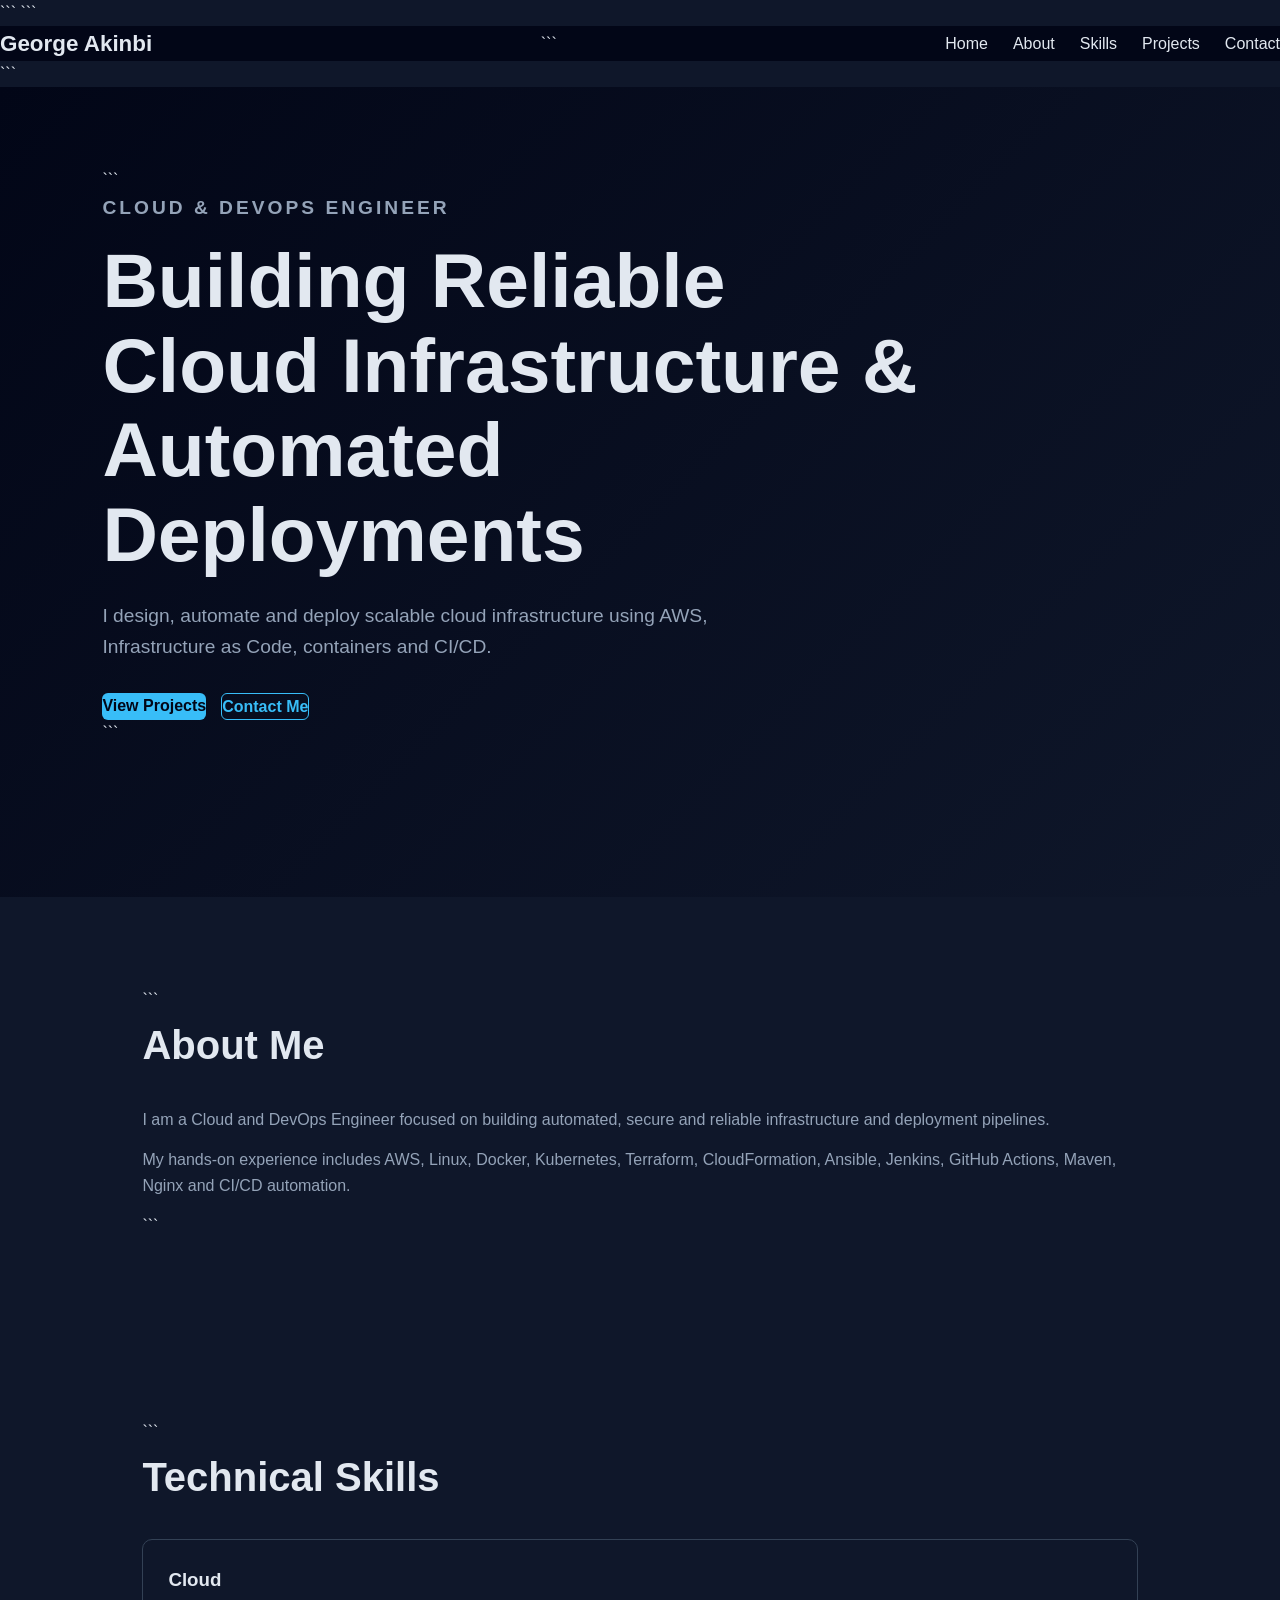
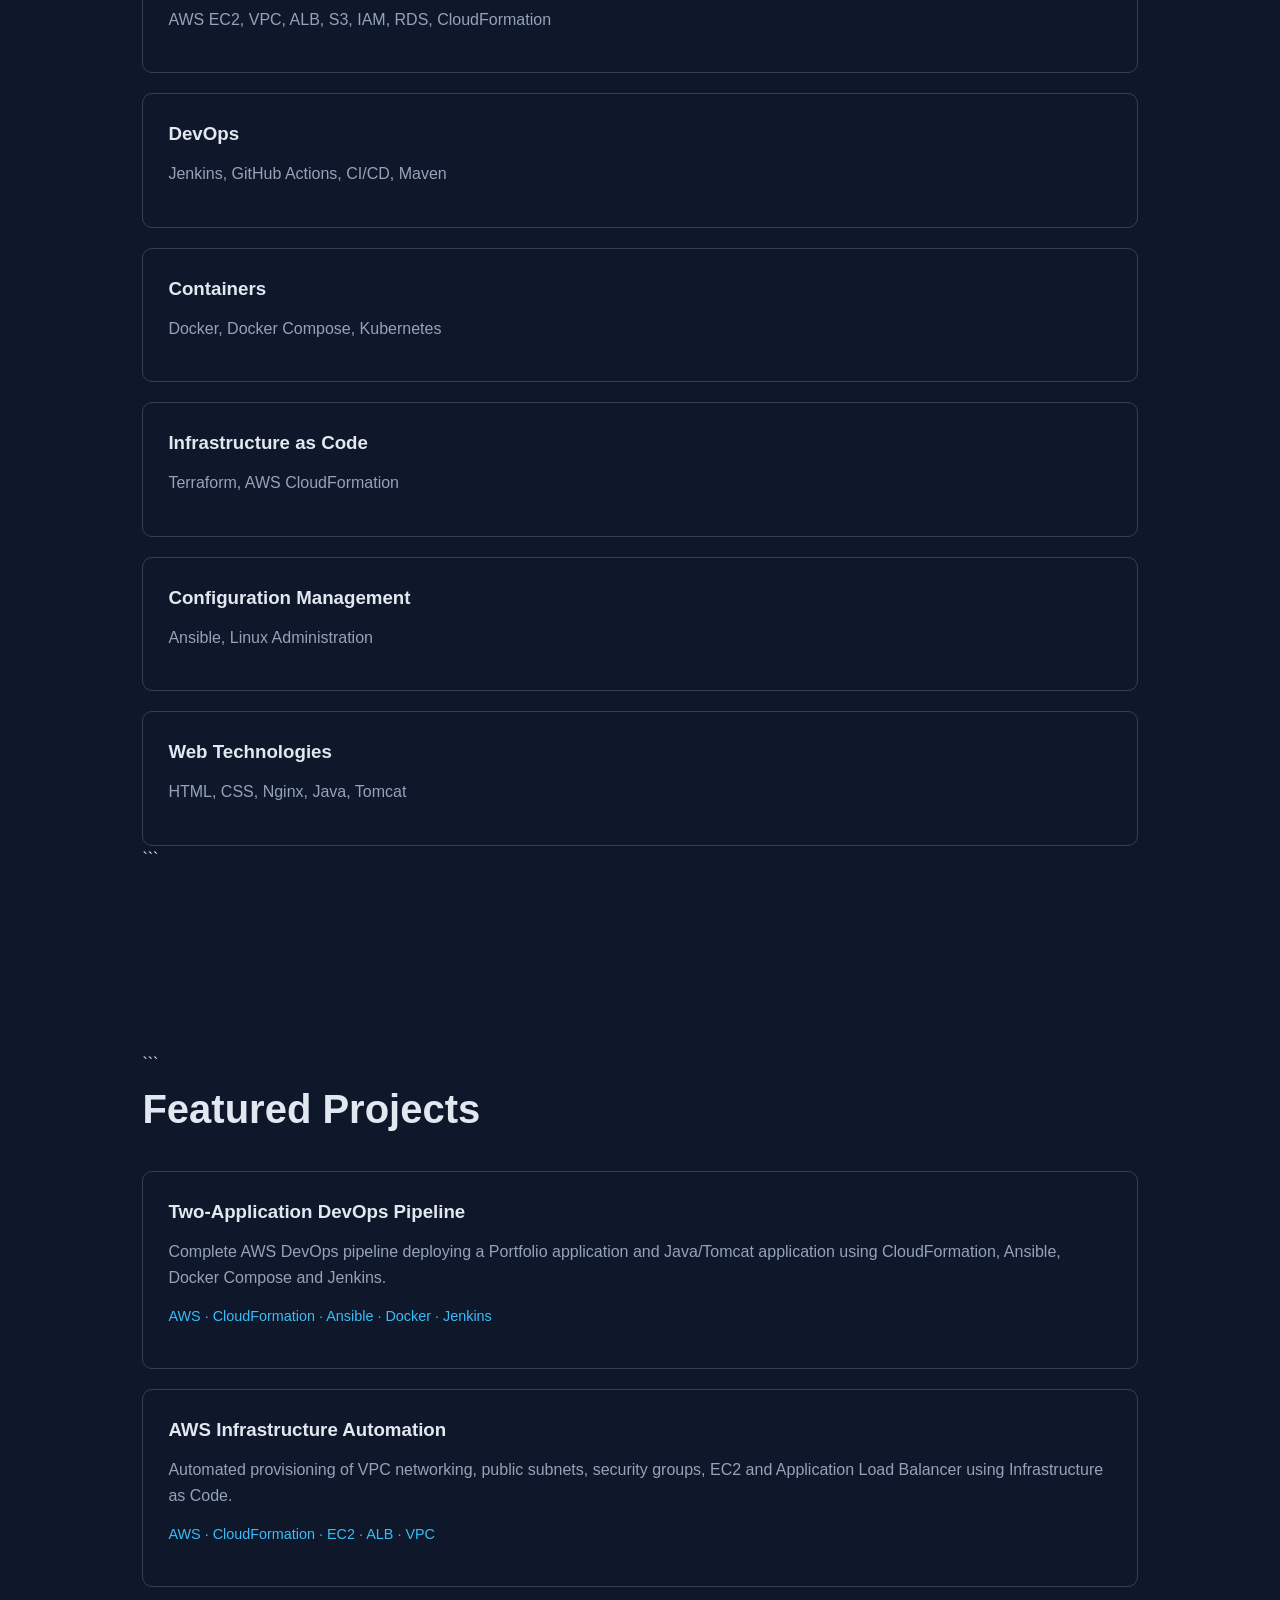
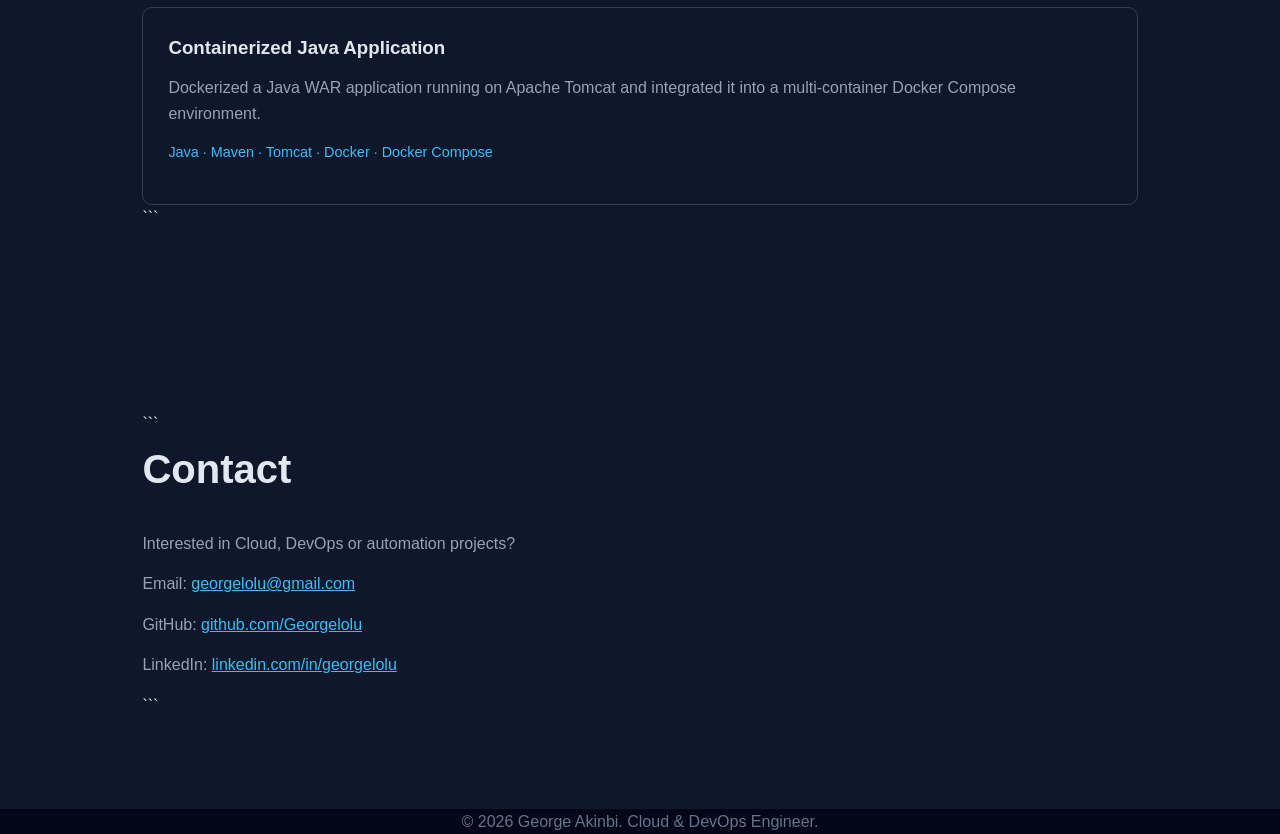
==== portfolio/index.html @ 8ba6c0e4 "Complete Ansible Docker deployment" ====
<!DOCTYPE html>

<html lang="en">
<head>
    <meta charset="UTF-8">
    <meta name="viewport" content="width=device-width, initial-scale=1.0">

```
<title>George Akinbi | Cloud & DevOps Engineer</title>

<meta name="description"
      content="Cloud and DevOps Engineer portfolio showcasing AWS, Docker, Kubernetes, Terraform, CloudFormation, Ansible, Jenkins and CI/CD projects.">

<link rel="stylesheet" href="css/style.css">
```

</head>

<body>

<header>
    <nav class="navbar">
        <div class="logo">George Akinbi</div>

```
    <ul class="nav-links">
        <li><a href="#home">Home</a></li>
        <li><a href="#about">About</a></li>
        <li><a href="#skills">Skills</a></li>
        <li><a href="#projects">Projects</a></li>
        <li><a href="#contact">Contact</a></li>
    </ul>
</nav>
```

</header>

<main>

<section id="home" class="hero">
    <div class="hero-content">

```
    <p class="subtitle">CLOUD & DEVOPS ENGINEER</p>

    <h1>Building Reliable Cloud Infrastructure & Automated Deployments</h1>

    <p>
        I design, automate and deploy scalable cloud infrastructure
        using AWS, Infrastructure as Code, containers and CI/CD.
    </p>

    <div class="buttons">
        <a href="#projects" class="btn">View Projects</a>
        <a href="#contact" class="btn secondary">Contact Me</a>
    </div>

</div>
```

</section>

<section id="about" class="section">

```
<h2>About Me</h2>

<p>
    I am a Cloud and DevOps Engineer focused on building automated,
    secure and reliable infrastructure and deployment pipelines.
</p>

<p>
    My hands-on experience includes AWS, Linux, Docker, Kubernetes,
    Terraform, CloudFormation, Ansible, Jenkins, GitHub Actions,
    Maven, Nginx and CI/CD automation.
</p>
```

</section>

<section id="skills" class="section">

```
<h2>Technical Skills</h2>

<div class="skills-grid">

    <div class="skill-card">
        <h3>Cloud</h3>
        <p>AWS EC2, VPC, ALB, S3, IAM, RDS, CloudFormation</p>
    </div>

    <div class="skill-card">
        <h3>DevOps</h3>
        <p>Jenkins, GitHub Actions, CI/CD, Maven</p>
    </div>

    <div class="skill-card">
        <h3>Containers</h3>
        <p>Docker, Docker Compose, Kubernetes</p>
    </div>

    <div class="skill-card">
        <h3>Infrastructure as Code</h3>
        <p>Terraform, AWS CloudFormation</p>
    </div>

    <div class="skill-card">
        <h3>Configuration Management</h3>
        <p>Ansible, Linux Administration</p>
    </div>

    <div class="skill-card">
        <h3>Web Technologies</h3>
        <p>HTML, CSS, Nginx, Java, Tomcat</p>
    </div>

</div>
```

</section>

<section id="projects" class="section">

```
<h2>Featured Projects</h2>

<div class="projects-grid">

    <article class="project-card">

        <h3>Two-Application DevOps Pipeline</h3>

        <p>
            Complete AWS DevOps pipeline deploying a Portfolio application
            and Java/Tomcat application using CloudFormation, Ansible,
            Docker Compose and Jenkins.
        </p>

        <p class="tech">
            AWS · CloudFormation · Ansible · Docker · Jenkins
        </p>

    </article>

    <article class="project-card">

        <h3>AWS Infrastructure Automation</h3>

        <p>
            Automated provisioning of VPC networking, public subnets,
            security groups, EC2 and Application Load Balancer using
            Infrastructure as Code.
        </p>

        <p class="tech">
            AWS · CloudFormation · EC2 · ALB · VPC
        </p>

    </article>

    <article class="project-card">

        <h3>Containerized Java Application</h3>

        <p>
            Dockerized a Java WAR application running on Apache Tomcat
            and integrated it into a multi-container Docker Compose
            environment.
        </p>

        <p class="tech">
            Java · Maven · Tomcat · Docker · Docker Compose
        </p>

    </article>

</div>
```

</section>

<section id="contact" class="section contact">

```
<h2>Contact</h2>

<p>
    Interested in Cloud, DevOps or automation projects?
</p>

<p>
    Email:
    <a href="mailto:georgelolu@gmail.com">
        georgelolu@gmail.com
    </a>
</p>

<p>
    GitHub:
    <a href="https://github.com/Georgelolu" target="_blank">
        github.com/Georgelolu
    </a>
</p>

<p>
    LinkedIn:
    <a href="https://linkedin.com/in/georgelolu" target="_blank">
        linkedin.com/in/georgelolu
    </a>
</p>
```

</section>

</main>

<footer>
    <p>
        © 2026 George Akinbi. Cloud & DevOps Engineer.
    </p>
</footer>

</body>
</html>
---- portfolio/css/style.css ----
* {
  margin: 0;
  padding: 0;
  box-sizing: border-box;
  }

html {
scroll-behavior: smooth;
}

body {
font-family: Arial, Helvetica, sans-serif;
line-height: 1.6;
background: #0f172a;
color: #e2e8f0;
}

.navbar {
display: flex;
justify-content: space-between;
align-items: center;

```
padding: 20px 8%;

background: #020617;

position: sticky;
top: 0;

z-index: 1000;
```

}

.logo {
font-size: 1.4rem;
font-weight: bold;
}

.nav-links {
display: flex;
list-style: none;
gap: 25px;
}

.nav-links a {
color: #e2e8f0;
text-decoration: none;
}

.nav-links a:hover {
color: #38bdf8;
}

.hero {
min-height: 90vh;

```
display: flex;
align-items: center;

padding: 80px 8%;

background: linear-gradient(
    135deg,
    #020617,
    #0f172a
);
```

}

.hero-content {
max-width: 850px;
}

.subtitle {
color: #38bdf8;
font-weight: bold;
letter-spacing: 3px;
margin-bottom: 15px;
}

.hero h1 {
font-size: clamp(2.5rem, 6vw, 5rem);
line-height: 1.1;
margin-bottom: 25px;
}

.hero p {
font-size: 1.2rem;
color: #94a3b8;
max-width: 700px;
}

.buttons {
display: flex;
gap: 15px;
margin-top: 30px;
}

.btn {
display: inline-block;

```
padding: 12px 24px;

background: #38bdf8;
color: #020617;

text-decoration: none;

border-radius: 6px;

font-weight: bold;
```

}

.btn.secondary {
background: transparent;
color: #38bdf8;
border: 1px solid #38bdf8;
}

.section {
padding: 90px 8%;
max-width: 1200px;
margin: auto;
}

.section h2 {
font-size: 2.5rem;
margin-bottom: 30px;
}

.section p {
color: #94a3b8;
margin-bottom: 15px;
}

.skills-grid,
.projects-grid {
display: grid;

```
grid-template-columns:
    repeat(auto-fit, minmax(250px, 1fr));

gap: 20px;

margin-top: 30px;
```

}

.skill-card,
.project-card {
padding: 25px;

```
background: #1e293b;

border: 1px solid #334155;

border-radius: 10px;
```

}

.skill-card h3,
.project-card h3 {
margin-bottom: 12px;
}

.tech {
color: #38bdf8 !important;
font-size: 0.9rem;
}

.contact a {
color: #38bdf8;
}

footer {
text-align: center;

```
padding: 30px;

background: #020617;

color: #64748b;
```

}

@media (max-width: 768px) {

```
.navbar {
    flex-direction: column;
    gap: 15px;
}

.nav-links {
    flex-wrap: wrap;
    justify-content: center;
}

.hero {
    min-height: 80vh;
}

.hero h1 {
    font-size: 2.7rem;
}

.buttons {
    flex-direction: column;
    max-width: 200px;
}
```

}
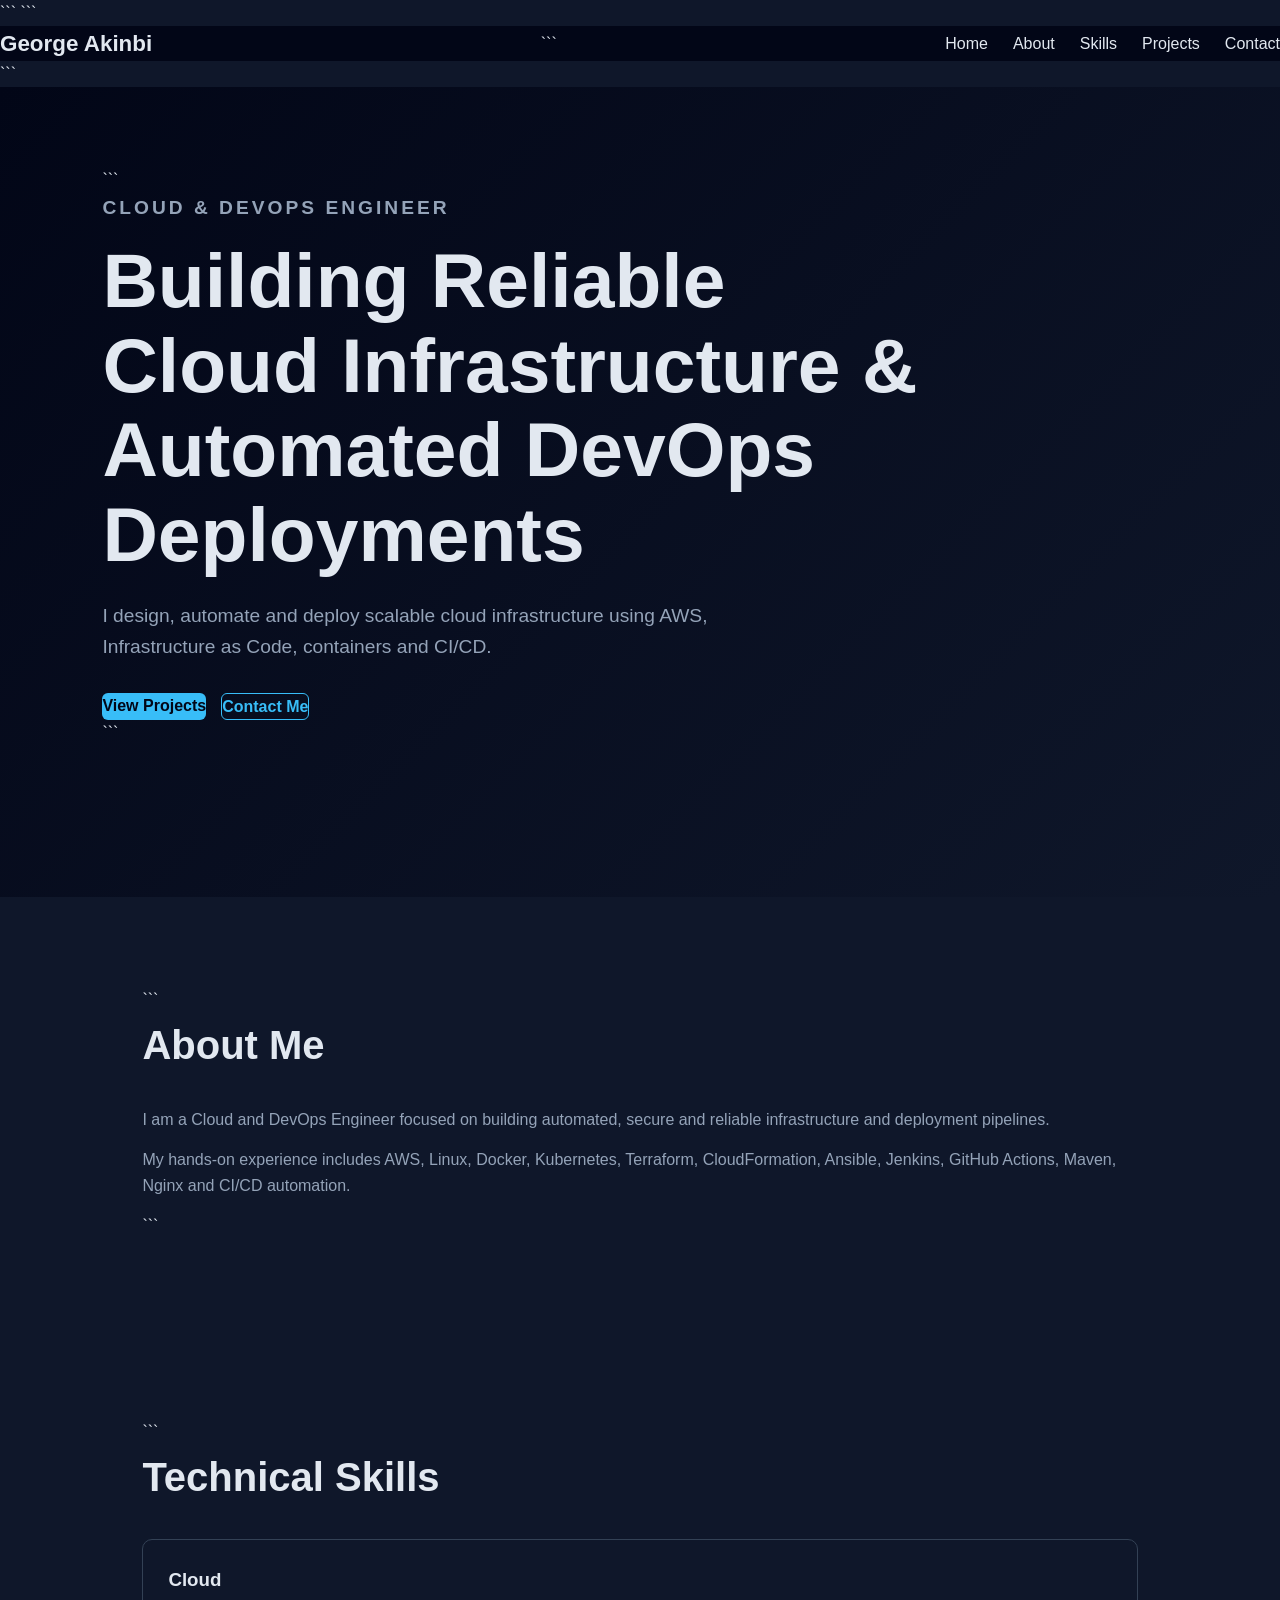
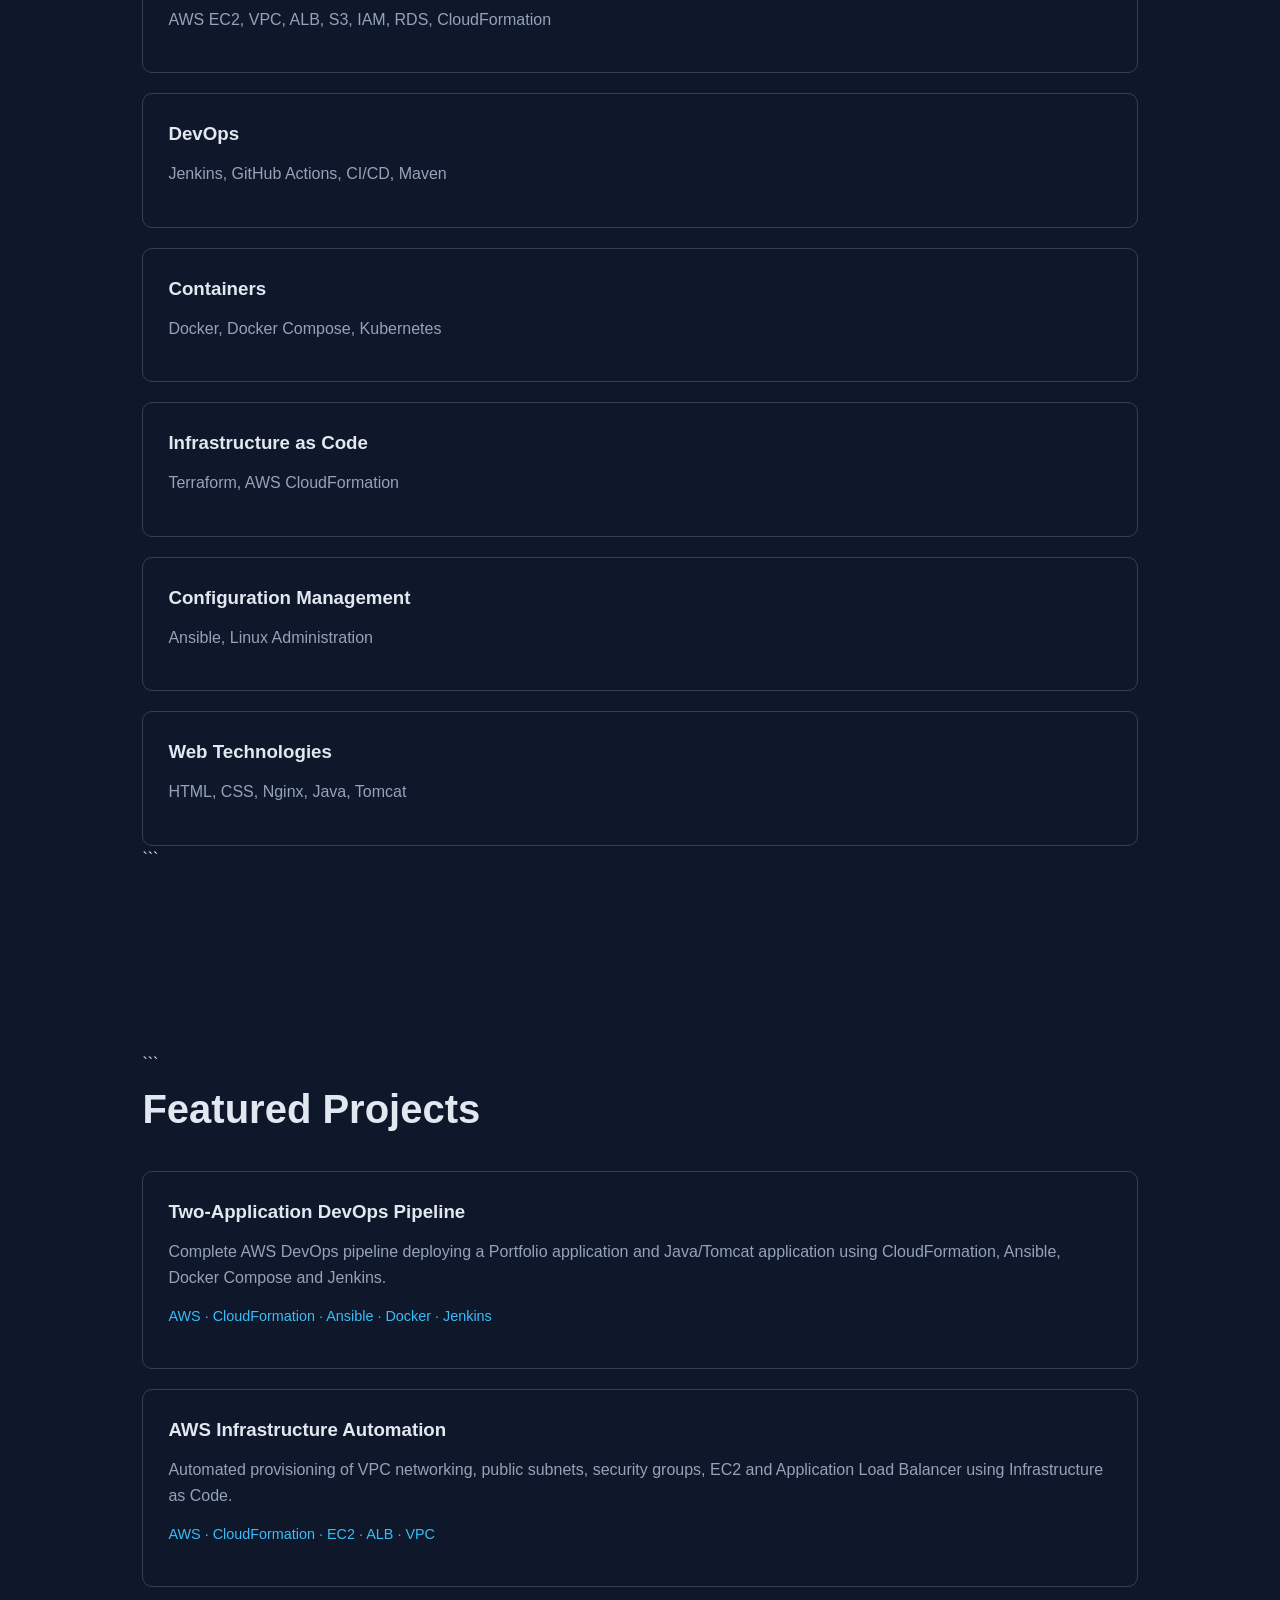
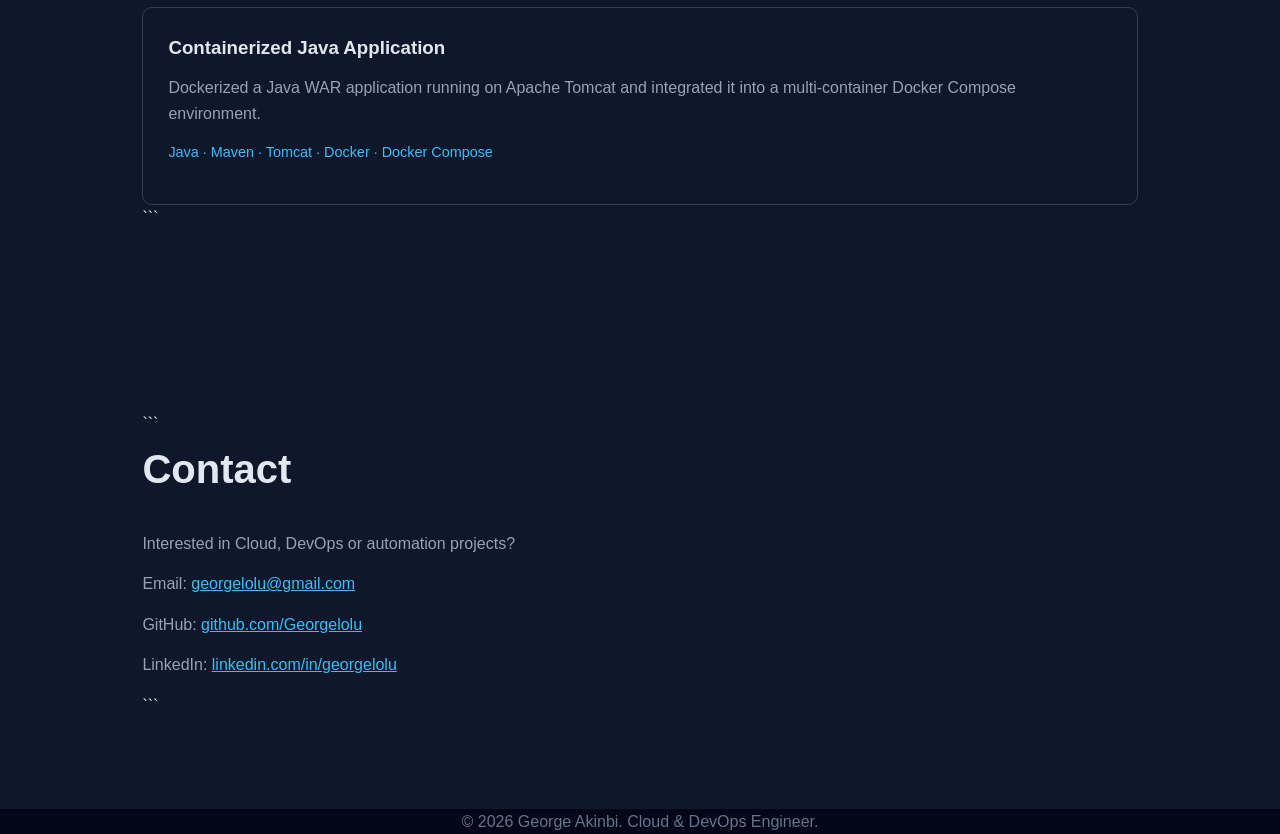
==== commit 96e606cd: "Update portfolio deployment" ====
--- a/portfolio/index.html
+++ b/portfolio/index.html
@@ -43,7 +43,7 @@
 ```
     <p class="subtitle">CLOUD & DEVOPS ENGINEER</p>
 
-    <h1>Building Reliable Cloud Infrastructure & Automated Deployments</h1>
+    <h1>Building Reliable Cloud Infrastructure & Automated DevOps Deployments</h1>
 
     <p>
         I design, automate and deploy scalable cloud infrastructure
